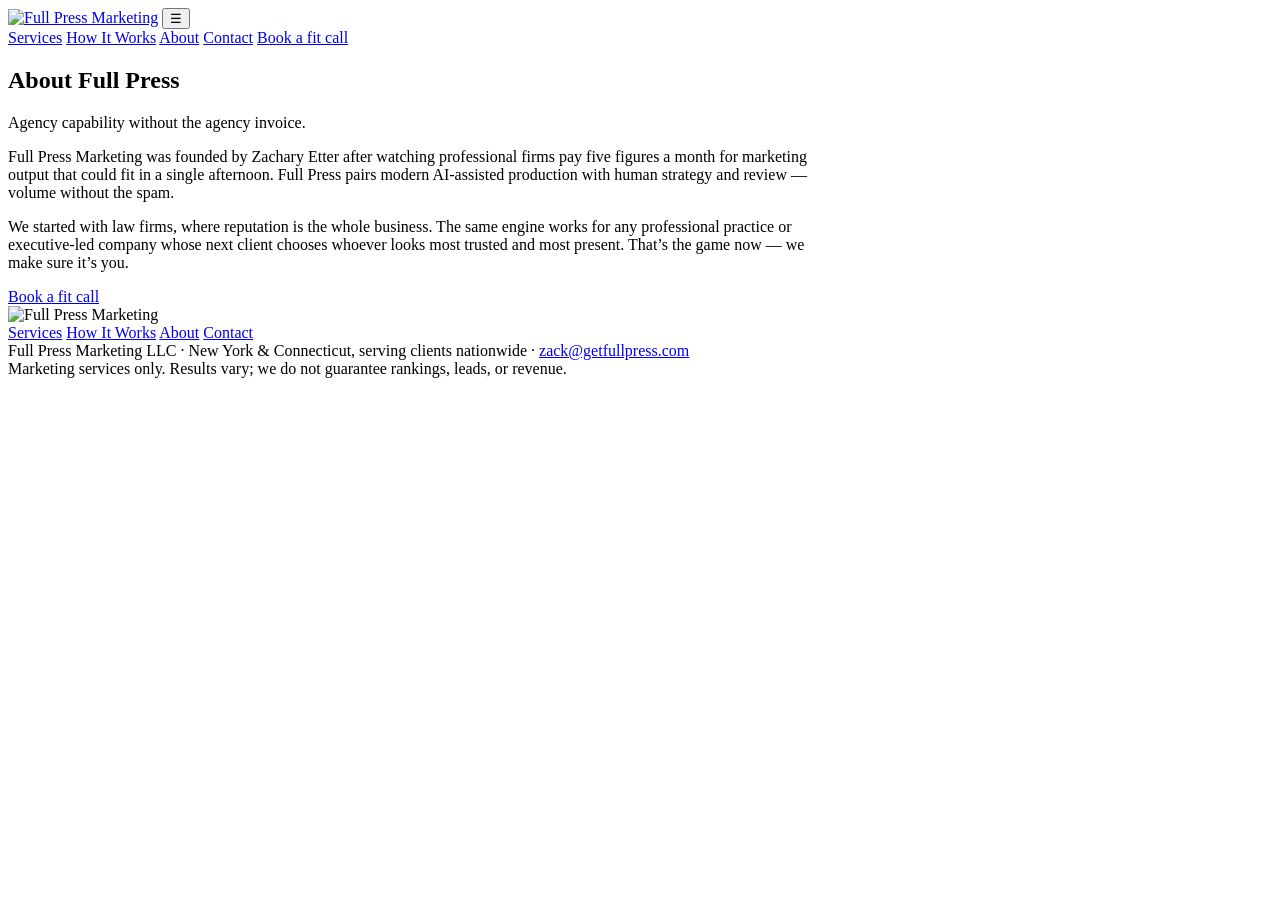
==== about.html @ ed7a3e96 "Add files via upload" ====
<!DOCTYPE html>
<html lang="en">
<head>
<meta charset="UTF-8">
<meta name="viewport" content="width=device-width, initial-scale=1.0">
<title>About — Full Press Marketing</title>
<meta name="description" content="Full Press Marketing pairs AI-assisted production with human strategy and review — volume without the spam.">
<link rel="icon" href="favicon.ico">
<link rel="apple-touch-icon" href="images/apple-touch-icon.png">
<link rel="stylesheet" href="css/style.css">
<meta property="og:title" content="About — Full Press Marketing">
<meta property="og:description" content="Full Press Marketing pairs AI-assisted production with human strategy and review — volume without the spam.">
<meta property="og:image" content="images/fpm-icon-avatar.png">
<meta property="og:type" content="website">
</head>
<body>
<header class="site">
  <div class="wrap nav">
    <a class="brand" href="index.html"><img src="images/fpm-logo-primary-light.png" alt="Full Press Marketing"></a>
    <button class="nav-toggle" aria-label="Menu" onclick="document.querySelector('.nav nav').classList.toggle('open')">&#9776;</button>
    <nav>
      <a href="services.html">Services</a>
      <a href="how-it-works.html">How It Works</a>
      <a href="about.html" class="active">About</a>
      <a href="contact.html">Contact</a>
      <a class="btn" href="contact.html">Book a fit call</a>
    </nav>
  </div>
</header>

<section class="hero">
  <div class="wrap">
    <h1>About Full Press</h1>
    <p class="sub">Agency capability without the agency invoice.</p>
    <div class="press-lines"><span></span><span></span><span></span></div>
  </div>
</section>
<section class="block">
  <div class="wrap">
    <p class="lede" style="max-width:820px">Full Press Marketing was founded by Zachary Etter after watching professional firms pay five figures a month for marketing output that could fit in a single afternoon. Full Press pairs modern AI-assisted production with human strategy and review &mdash; volume without the spam.</p>
    <p class="lede" style="max-width:820px">We started with law firms, where reputation is the whole business. The same engine works for any professional practice or executive-led company whose next client chooses whoever looks most trusted and most present. That&rsquo;s the game now &mdash; we make sure it&rsquo;s you.</p>
    <a class="btn" href="contact.html">Book a fit call</a>
  </div>
</section>

<footer class="site">
  <div class="wrap">
    <div class="inner">
      <img src="images/fpm-logo-primary-dark.png" alt="Full Press Marketing">
      <nav>
        <a href="services.html">Services</a>
        <a href="how-it-works.html">How It Works</a>
        <a href="about.html">About</a>
        <a href="contact.html">Contact</a>
      </nav>
    </div>
    <div class="legal">
      Full Press Marketing LLC &middot; New York &amp; Connecticut, serving clients nationwide &middot;
      <a href="mailto:zack@getfullpress.com">zack@getfullpress.com</a><br>
      Marketing services only. Results vary; we do not guarantee rankings, leads, or revenue.
    </div>
  </div>
</footer>
</body>
</html>
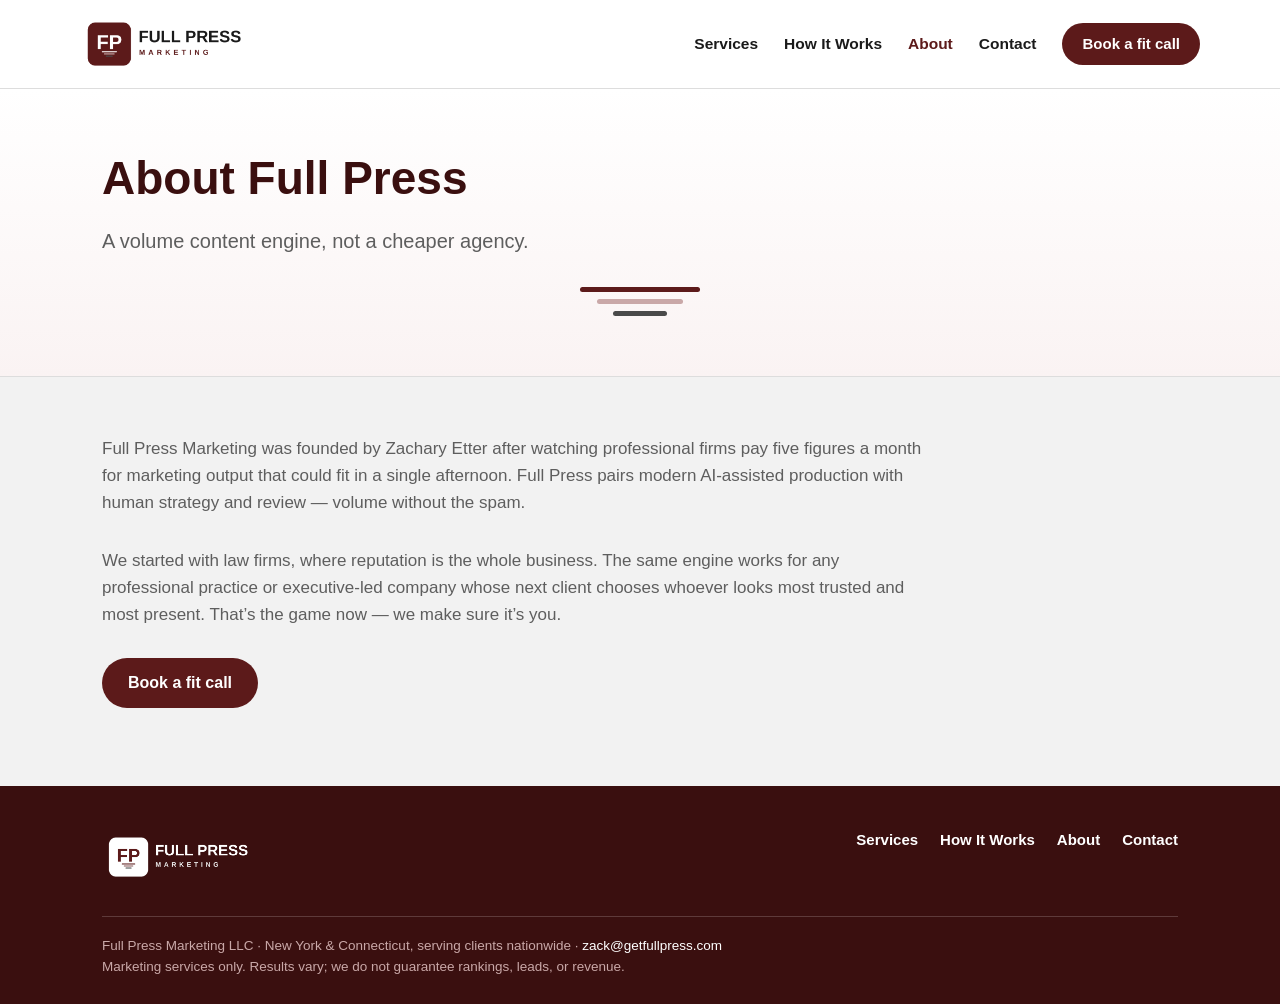
==== commit e46c94c0: "Update index, services, about: de-priced offer, volume content engine copy" ====
--- a/about.html
+++ b/about.html
@@ -31,7 +31,7 @@
 <section class="hero">
   <div class="wrap">
     <h1>About Full Press</h1>
-    <p class="sub">Agency capability without the agency invoice.</p>
+    <p class="sub">A volume content engine, not a cheaper agency.</p>
     <div class="press-lines"><span></span><span></span><span></span></div>
   </div>
 </section>
--- a/css/style.css
+++ b/css/style.css
@@ -0,0 +1,219 @@
+/* Full Press Marketing — brand stylesheet
+   Palette matched to Mental Fitness Lounge:
+   maroon #5C1A1A, dark maroon #3A0F0F, page bg #F2F2F2, card white #FFFFFF,
+   text #1A1A1A, muted #5E5E5E, accent grey #4A4A4A, borders #DDDDDD */
+:root{
+  --maroon:#5C1A1A; --maroon-dark:#3A0F0F; --bg:#F2F2F2; --card:#FFFFFF;
+  --ink:#1A1A1A; --muted:#5E5E5E; --grey:#4A4A4A; --line:#DDDDDD;
+  --radius:14px; --maxw:1120px;
+}
+*{box-sizing:border-box;margin:0;padding:0}
+html{scroll-behavior:smooth}
+body{font-family:-apple-system,BlinkMacSystemFont,"Segoe UI",Roboto,Helvetica,Arial,sans-serif;
+  background:var(--bg);color:var(--ink);line-height:1.6;font-size:17px}
+a{color:var(--maroon)}
+img{max-width:100%;display:block}
+.wrap{max-width:var(--maxw);margin:0 auto;padding:0 22px}
+
+/* Top announcement bar (home + all pages) */
+.topbar{background:var(--maroon-dark);color:#fff;text-align:center;font-size:14px;padding:9px 16px}
+.topbar a{color:#fff;font-weight:700;text-decoration:underline;text-underline-offset:3px}
+.topbar a:hover{color:#E9DADA}
+header.site{position:sticky;top:0;z-index:50;background:var(--card);border-bottom:1px solid var(--line)}
+.nav{display:flex;align-items:center;justify-content:space-between;gap:18px;padding:12px 0}
+.nav .brand img{height:64px;width:auto}
+.nav nav{display:flex;align-items:center;gap:26px}
+.nav nav a{color:var(--ink);text-decoration:none;font-weight:600;font-size:15.5px}
+.nav nav a:hover{color:var(--maroon)}
+.nav nav a.active{color:var(--maroon)}
+.btn{display:inline-block;background:var(--maroon);color:#fff;font-weight:600;text-decoration:none;
+  padding:12px 26px;border-radius:999px;border:none;cursor:pointer;font-size:16px}
+.btn:hover{background:var(--maroon-dark)}
+.btn.ghost{background:transparent;color:var(--maroon);border:2px solid var(--maroon)}
+.btn.ghost:hover{background:var(--maroon);color:#fff}
+.nav .btn{padding:9px 20px;font-size:15px}
+.nav nav a.btn{color:#fff}
+.nav nav a.btn:hover{color:#fff;background:var(--maroon-dark)}
+.nav-toggle{display:none;background:none;border:none;font-size:26px;color:var(--maroon);cursor:pointer}
+@media(max-width:820px){
+  .nav nav{display:none;position:absolute;top:100%;left:0;right:0;background:var(--card);
+    flex-direction:column;align-items:flex-start;padding:16px 22px;border-bottom:1px solid var(--line)}
+  .nav nav.open{display:flex}
+  .nav-toggle{display:block}
+  .nav .brand img{height:48px}
+}
+
+/* Hero */
+.hero{background:linear-gradient(180deg,#FFFFFF 0%,#FAF3F3 100%);border-bottom:1px solid var(--line);padding:64px 0 60px}
+.hero h1{font-size:46px;line-height:1.13;color:var(--maroon-dark);max-width:760px}
+.hero p.sub{font-size:20px;color:var(--muted);max-width:700px;margin:20px 0 30px}
+.hero .cta-row{display:flex;gap:14px;flex-wrap:wrap}
+@media(max-width:640px){.hero h1{font-size:33px}.hero{padding:50px 0 44px}}
+
+/* Press-lines motif (from the logo mark) */
+.press-lines{display:flex;flex-direction:column;align-items:center;gap:7px;margin:26px auto 0}
+.press-lines span{display:block;height:5px;border-radius:3px}
+.press-lines span:nth-child(1){width:120px;background:var(--maroon)}
+.press-lines span:nth-child(2){width:86px;background:#C9A8A8}
+.press-lines span:nth-child(3){width:54px;background:var(--grey)}
+
+/* Hero layout, badge, reach list & sample carousel (home) */
+.eyebrow.badge{display:inline-block;border:1.5px solid var(--maroon);border-radius:999px;
+  padding:6px 16px;background:#FBF1F1;font-size:12.5px}
+.hero-grid{display:grid;grid-template-columns:1.05fr .95fr;gap:48px;align-items:center}
+@media(max-width:900px){.hero-grid{grid-template-columns:1fr;gap:34px}}
+.reach{list-style:none;margin:4px 0 30px;display:grid;gap:13px;max-width:640px}
+.reach li{position:relative;padding-left:32px;color:var(--muted);font-size:16.5px}
+.reach li::before{content:"\2713";position:absolute;left:0;top:0;color:var(--maroon);font-weight:800;font-size:19px}
+.reach li strong{color:var(--maroon-dark)}
+.hero-visual{background:var(--card);border:1px solid var(--line);border-radius:var(--radius);
+  box-shadow:0 14px 34px rgba(58,15,15,.10)}
+/* Sample carousel in the hero (home) */
+.hero-visual.car{overflow:hidden}
+.car-track{display:flex;overflow-x:auto;scroll-snap-type:x mandatory;scrollbar-width:none;-webkit-overflow-scrolling:touch}
+.car-track::-webkit-scrollbar{display:none}
+.car-track img{flex:0 0 100%;width:100%;height:auto;scroll-snap-align:start}
+.car-ui{display:flex;align-items:center;justify-content:space-between;gap:12px;padding:12px 16px;background:#fff}
+.car-btn{background:var(--maroon);color:#fff;border:none;width:38px;height:38px;border-radius:50%;
+  font-size:22px;line-height:1;cursor:pointer;flex:0 0 auto;padding:0}
+.car-btn:hover{background:var(--maroon-dark)}
+.car-note{color:var(--muted);font-size:13.5px;text-align:center}
+.car-note strong{color:var(--maroon-dark)}
+/* Carousel controls: dots, counter, hint, caption, hero side note */
+.car-meta{display:flex;flex-direction:column;align-items:center;gap:3px;flex:1}
+.car-dots{display:flex;gap:6px}
+.car-dots i{display:block;width:8px;height:8px;border-radius:50%;background:#D8C2C2}
+.car-dots i.on{background:var(--maroon);width:22px;border-radius:5px}
+.car-count{font-size:12.5px;font-weight:700;color:var(--maroon-dark)}
+.car-hint{font-size:12.5px;color:var(--muted)}
+.car-cap{padding:12px 16px 14px;border-top:1px solid var(--line);font-size:13.5px;color:var(--muted);background:#fff;margin:0}
+.car-cap strong{color:var(--maroon-dark)}
+.hero-side{display:flex;flex-direction:column;gap:18px}
+.hero-side-note{background:var(--card);border:1px solid var(--line);border-radius:var(--radius);
+  box-shadow:0 14px 34px rgba(58,15,15,.10);padding:18px 22px;display:flex;flex-direction:column;gap:2px}
+.hero-side-note strong{color:var(--maroon-dark);font-size:18px}
+.hero-side-note span{color:var(--muted);font-size:14.5px}
+.hero-side-note a{font-weight:700;margin-top:6px;font-size:15px}
+/* Agency-math price chips */
+.price-tag{display:inline-block;font-size:12px;font-weight:800;letter-spacing:.12em;text-transform:uppercase;
+  padding:4px 12px;border-radius:999px;margin-bottom:10px}
+.price-tag.their{background:#F3E2E2;color:var(--maroon-dark)}
+.price-tag.ours{background:var(--maroon);color:#fff}
+/* Standalone carousel cards + recent-work grid (home) */
+.car{background:var(--card);border:1px solid var(--line);border-radius:var(--radius);
+  box-shadow:0 14px 34px rgba(58,15,15,.10);overflow:hidden}
+.work-grid{display:grid;grid-template-columns:1fr 1fr;gap:26px;align-items:start}
+@media(max-width:860px){.work-grid{grid-template-columns:1fr}}
+
+/* Sections & cards */
+section.block{padding:58px 0}
+section.block h2{font-size:30px;color:var(--maroon-dark);margin-bottom:12px}
+section.block .lede{color:var(--muted);max-width:720px;margin-bottom:30px}
+.cards{display:grid;grid-template-columns:repeat(auto-fit,minmax(240px,1fr));gap:18px}
+.card{background:var(--card);border:1px solid var(--line);border-radius:var(--radius);padding:24px}
+.card h3{color:var(--maroon);font-size:19px;margin-bottom:8px}
+.card p{color:var(--muted);font-size:15.5px}
+.math{display:grid;grid-template-columns:repeat(auto-fit,minmax(260px,1fr));gap:18px}
+.math .card strong.big{font-size:26px;color:var(--maroon-dark);display:block;margin-bottom:6px}
+
+/* Offer strip */
+.offer{background:var(--maroon-dark);color:#fff;border-radius:var(--radius);padding:38px 34px;text-align:center}
+.offer h2{color:#fff}
+.offer p{color:#E9DADA;max-width:760px;margin:0 auto}
+.offer-price{display:flex;align-items:center;justify-content:center;gap:18px;flex-wrap:wrap;margin:10px 0 16px}
+.offer .price{font-size:34px;font-weight:700;color:#fff}
+.offer-stat{display:inline-block;border:2px solid rgba(255,255,255,.55);border-radius:999px;padding:8px 18px;font-weight:700;color:#fff;font-size:16px}
+.offer .btn{background:#fff;color:var(--maroon-dark);margin-top:18px}
+.offer .btn:hover{background:var(--bg)}
+
+/* Steps */
+.steps{display:grid;grid-template-columns:repeat(auto-fit,minmax(230px,1fr));gap:18px;counter-reset:step}
+.step{background:var(--card);border:1px solid var(--line);border-radius:var(--radius);padding:24px}
+.step .num{display:inline-block;background:var(--maroon);color:#fff;font-weight:700;border-radius:999px;
+  width:34px;height:34px;line-height:34px;text-align:center;margin-bottom:12px}
+.step h3{color:var(--maroon-dark);font-size:18px;margin-bottom:6px}
+.step p{color:var(--muted);font-size:15.5px}
+
+/* Forms */
+form.contact{display:grid;gap:14px;max-width:640px}
+form.contact label{font-weight:600;font-size:15px}
+form.contact input,form.contact textarea{width:100%;padding:12px 14px;border:1px solid var(--line);
+  border-radius:10px;font:inherit;background:#fff}
+form.contact textarea{min-height:130px}
+.note{color:var(--muted);font-size:14.5px}
+
+/* Expanded proof checklist (home) */
+.proof-list{list-style:none;margin-top:38px;border-top:1px solid var(--line);padding-top:24px;max-width:900px;
+  display:grid;grid-template-columns:1fr 1fr;gap:13px 28px}
+.proof-list li{position:relative;padding-left:30px;color:var(--muted);font-size:16px}
+.proof-list li::before{content:"\2713";position:absolute;left:0;top:0;color:var(--maroon);font-weight:800;font-size:18px}
+.proof-list li strong{color:var(--maroon-dark)}
+@media(max-width:700px){.proof-list{grid-template-columns:1fr}}
+/* CTA band after recent work (home) */
+.cta-band{background:var(--maroon);color:#fff;border-radius:var(--radius);padding:38px 34px;text-align:center}
+.cta-band h2{color:#fff}
+.cta-band p{color:#E9DADA;max-width:640px;margin:0 auto 18px}
+.cta-band .btn{background:#fff;color:var(--maroon-dark)}
+.cta-band .btn:hover{background:var(--bg)}
+.eyebrow{text-transform:uppercase;letter-spacing:.14em;font-size:13px;font-weight:700;color:var(--maroon);margin-bottom:14px}
+.eyebrow.light{color:#C9A8A8}
+.proof{display:flex;gap:0;flex-wrap:wrap;margin-top:38px;border-top:1px solid var(--line);padding-top:24px;max-width:860px}
+.proof div{flex:1 1 200px;padding-right:22px}
+.proof strong{display:block;font-size:19px;color:var(--maroon-dark)}
+.proof span{color:var(--muted);font-size:14.5px}
+
+/* Alternating feature rows with mock visuals (home) */
+.feature{display:grid;grid-template-columns:1fr 1fr;gap:44px;align-items:center;padding:38px 0;border-bottom:1px solid var(--line)}
+.feature:last-child{border-bottom:none}
+.feature .ftext h3{font-size:27px;line-height:1.25;color:var(--maroon-dark);margin-bottom:12px}
+.feature .ftext p{color:var(--muted);max-width:480px}
+.feature.flip .ftext{order:2}
+.feature.flip .mock{order:1}
+@media(max-width:860px){.feature{grid-template-columns:1fr;gap:22px}.feature.flip .ftext{order:1}.feature.flip .mock{order:2}}
+.mock{position:relative;background:var(--card);border:1px solid var(--line);border-radius:var(--radius);padding:26px;min-height:230px}
+.mock-post{background:var(--maroon-dark);color:#fff;border-radius:10px;padding:22px;position:relative;z-index:2}
+.mock-kicker{font-size:11.5px;letter-spacing:.16em;font-weight:700;color:#C9A8A8;text-transform:uppercase;margin-bottom:10px}
+.mock-head{font-size:23px;font-weight:700;line-height:1.3;margin-bottom:16px}
+.mock-line{height:9px;border-radius:5px;background:rgba(255,255,255,.28);margin-bottom:9px}
+.mock-panel .mock-line{background:#E4DADA}
+.mock-line.w80{width:80%}.mock-line.w70{width:70%}.mock-line.w60{width:60%}
+.mock-stack{position:absolute;inset:0;border:1px solid var(--line);border-radius:var(--radius);background:#FBF7F7}
+.mock-stack.s2{transform:translate(10px,10px);z-index:-1}
+.mock-stack.s3{transform:translate(20px,20px);z-index:-2}
+.mock-panel{position:relative;z-index:2}
+.mock-row{display:flex;justify-content:space-between;align-items:center;gap:14px;padding:11px 0;border-bottom:1px solid var(--line);font-size:15.5px}
+.mock-row:last-of-type{border-bottom:none}
+.mock-row .ok{color:var(--maroon);font-weight:700;font-size:14px;white-space:nowrap}
+.mock-row strong.up{color:var(--maroon)}
+.chip{background:var(--bg);border:1px solid var(--line);border-radius:999px;padding:3px 13px;font-weight:600;font-size:14.5px}
+.mock-gname{font-size:19px;font-weight:700;color:var(--maroon-dark)}
+.mock-geo{color:var(--muted);font-weight:400;font-size:15px}
+.mock-stars{color:var(--maroon);font-size:17px;margin:4px 0 14px}
+.mock-stars span{color:var(--muted);font-size:14px}
+.mock-note{color:var(--muted);font-size:13.5px;margin-top:14px}
+
+/* Scorecard section (home) */
+section.score{background:var(--maroon-dark);color:#fff}
+section.score h2{color:#fff;max-width:720px}
+section.score .lede{color:#E4D5D5}
+.scorecard{background:#fff;color:var(--ink);border-radius:var(--radius);padding:28px;max-width:760px}
+.sc-head{display:flex;justify-content:space-between;gap:14px;font-weight:700;color:var(--maroon-dark);border-bottom:1px solid var(--line);padding-bottom:14px;margin-bottom:18px}
+.sc-month{color:var(--muted);font-weight:600;font-size:14.5px}
+.sc-grid{display:grid;grid-template-columns:repeat(auto-fit,minmax(140px,1fr));gap:18px}
+.sc-grid strong{display:block;font-size:30px;color:var(--maroon)}
+.sc-grid span{color:var(--muted);font-size:14px}
+.sc-note{margin-top:20px;background:var(--bg);border-radius:10px;padding:14px 16px;font-size:15px;color:var(--grey)}
+
+/* FAQ (home) */
+.faq{max-width:820px}
+.faq details{background:var(--card);border:1px solid var(--line);border-radius:var(--radius);padding:18px 22px;margin-bottom:12px}
+.faq summary{font-weight:700;color:var(--maroon-dark);cursor:pointer;font-size:17.5px}
+.faq details p{color:var(--muted);margin-top:10px}
+
+/* Footer */
+footer.site{background:var(--maroon-dark);color:#E9DADA;margin-top:20px}
+footer.site .inner{padding:42px 0 30px;display:flex;flex-wrap:wrap;gap:30px;justify-content:space-between;align-items:flex-start}
+footer.site img{height:58px;width:auto}
+footer.site a{color:#fff;text-decoration:none}
+footer.site nav{display:flex;gap:22px;flex-wrap:wrap;font-weight:600;font-size:15px}
+footer.site .legal{border-top:1px solid rgba(255,255,255,.18);padding:18px 0 26px;font-size:13.5px;color:#C9A8A8}
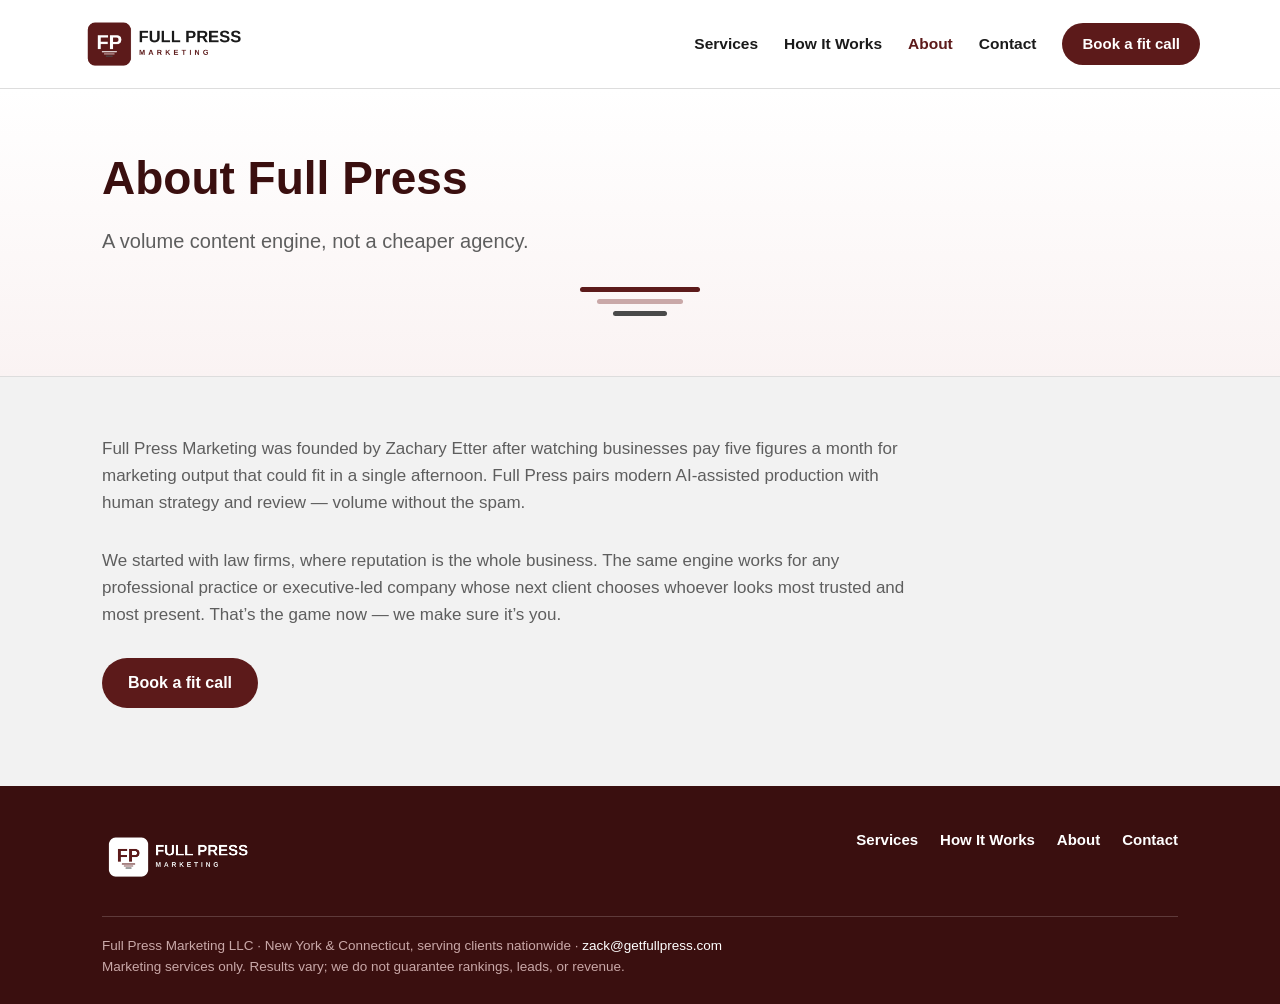
==== commit 405442ff: "Update about.html: businesses sweep in founding lede" ====
--- a/about.html
+++ b/about.html
@@ -37,7 +37,7 @@
 </section>
 <section class="block">
   <div class="wrap">
-    <p class="lede" style="max-width:820px">Full Press Marketing was founded by Zachary Etter after watching professional firms pay five figures a month for marketing output that could fit in a single afternoon. Full Press pairs modern AI-assisted production with human strategy and review &mdash; volume without the spam.</p>
+    <p class="lede" style="max-width:820px">Full Press Marketing was founded by Zachary Etter after watching businesses pay five figures a month for marketing output that could fit in a single afternoon. Full Press pairs modern AI-assisted production with human strategy and review &mdash; volume without the spam.</p>
     <p class="lede" style="max-width:820px">We started with law firms, where reputation is the whole business. The same engine works for any professional practice or executive-led company whose next client chooses whoever looks most trusted and most present. That&rsquo;s the game now &mdash; we make sure it&rsquo;s you.</p>
     <a class="btn" href="contact.html">Book a fit call</a>
   </div>
--- a/css/style.css
+++ b/css/style.css
@@ -119,6 +119,7 @@
 /* Offer strip */
 .offer{background:var(--maroon-dark);color:#fff;border-radius:var(--radius);padding:38px 34px;text-align:center}
 .offer h2{color:#fff}
+.offer-theme{color:#fff;font-size:20px;font-weight:700;letter-spacing:.01em;margin-bottom:4px}
 .offer p{color:#E9DADA;max-width:760px;margin:0 auto}
 .offer-price{display:flex;align-items:center;justify-content:center;gap:18px;flex-wrap:wrap;margin:10px 0 16px}
 .offer .price{font-size:34px;font-weight:700;color:#fff}
@@ -151,7 +152,7 @@
 @media(max-width:700px){.proof-list{grid-template-columns:1fr}}
 /* CTA band after recent work (home) */
 .cta-band{background:var(--maroon);color:#fff;border-radius:var(--radius);padding:38px 34px;text-align:center}
-.cta-band h2{color:#fff}
+.cta-band h2,section.block .cta-band h2{color:#fff}
 .cta-band p{color:#E9DADA;max-width:640px;margin:0 auto 18px}
 .cta-band .btn{background:#fff;color:var(--maroon-dark)}
 .cta-band .btn:hover{background:var(--bg)}
